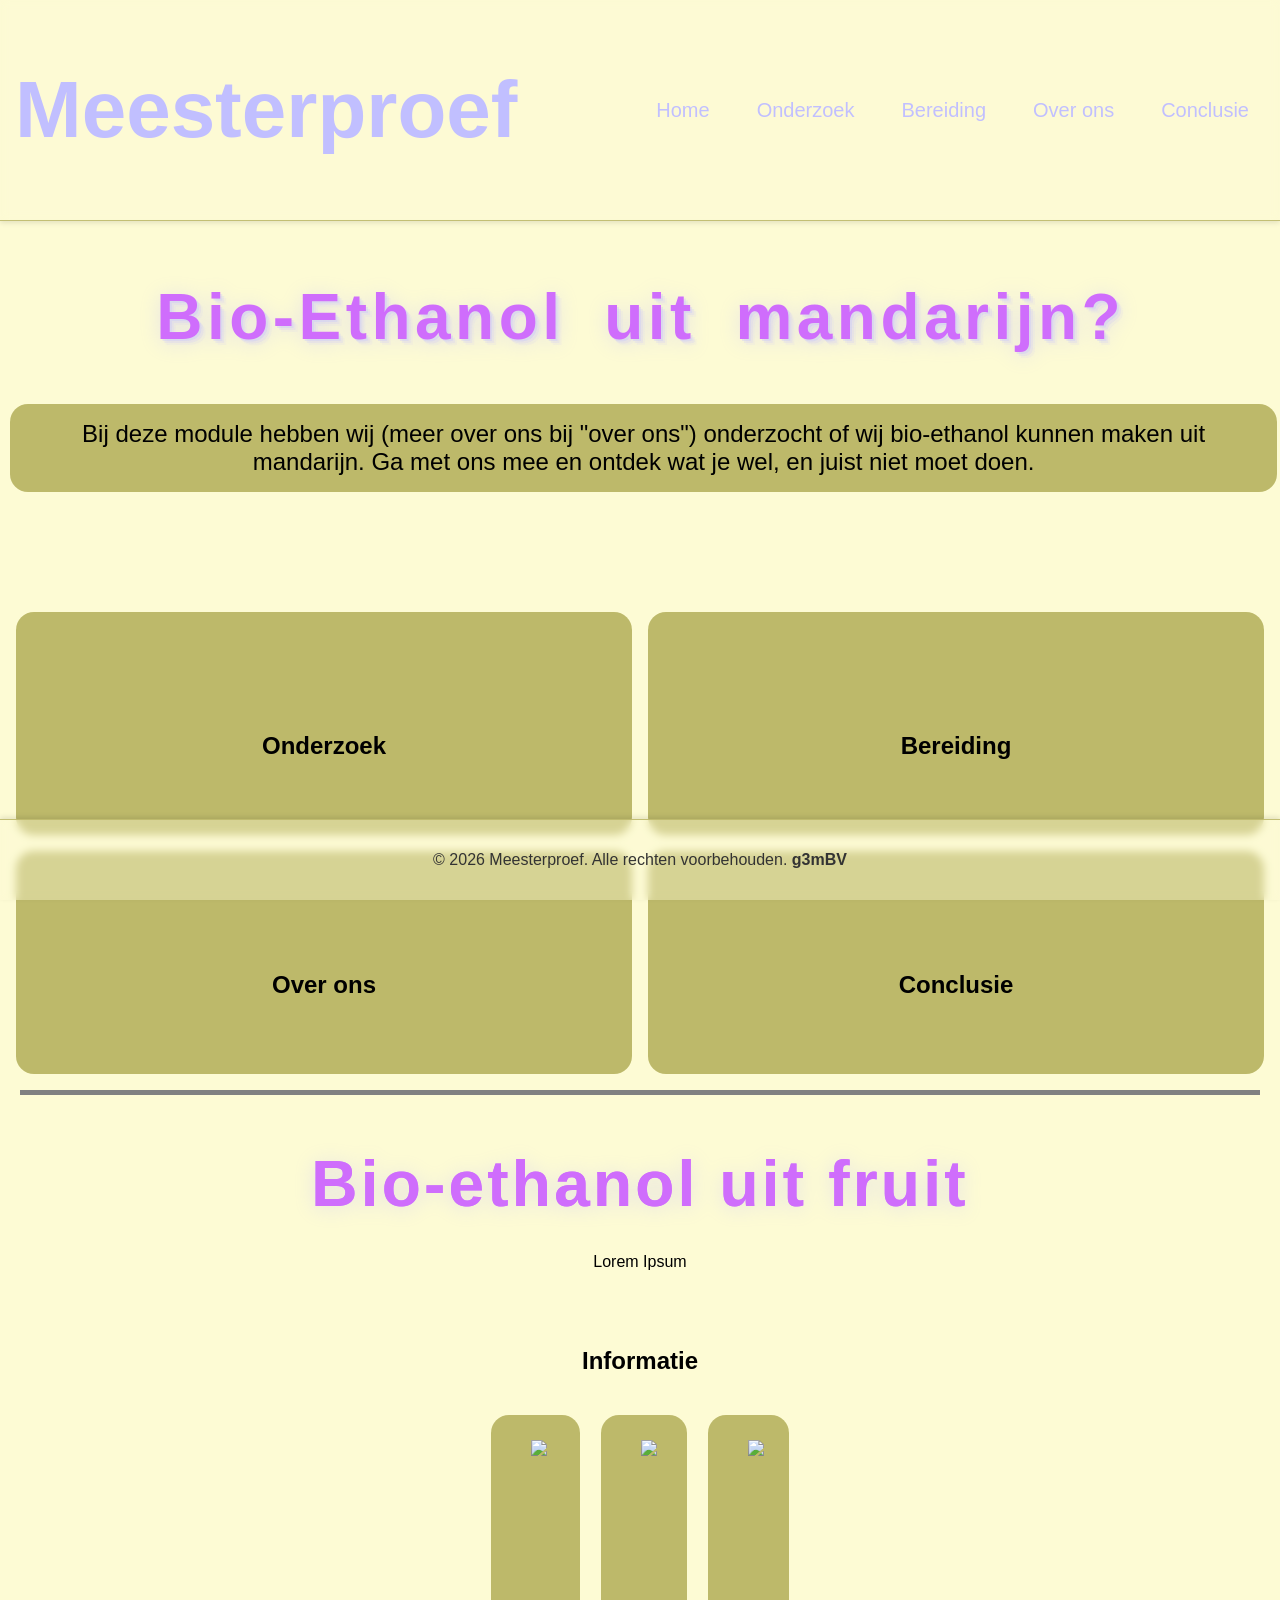
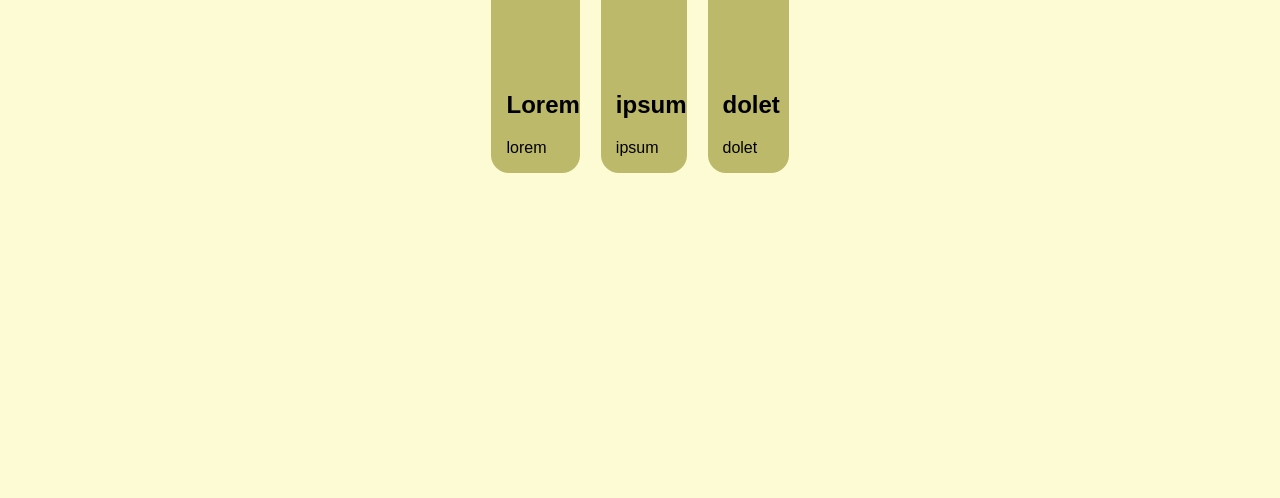
==== index.html @ 800bdf61 "new main page" ====
<!DOCTYPE html>
<html lang="nl">
<head>
    <meta charset="UTF-8">
    <meta http-equiv="X-UA-Compatible" content="IE=edge">
    <meta name="viewport" content="width=device-width, initial-scale=1.0">
    <link rel="stylesheet" href="stylesheet.css">
    <link rel="manifest" href="manifest.json">
    <title>Bio-ethanol uit mandarijn | Meesterproef</title>
    <meta name="description" content="Is het mogelijk om bio-ethanol te produceren uit mandarijnen? Bekijk ons onderzoek, het bereidingsproces en de conclusie van deze meesterproef.">
    <meta name="google-site-verification" content="dkpoxqX3U9dstRT2QyaaFXYJEp5-pPPV3NxngQa6ikA" />
</head>

<body>
    <nav class="bovenbalk">
      <a href="homepage.html" style="font-size: 5em; font-family: 'Playfair Display', sans-serif; " class="logo" >Meesterproef</a>
        <div class="nav-links">
          <a href="homepage.html" class="nav-item">Home</a>
          <a href="onderzoek.html" class="nav-item">Onderzoek</a>
          <a href="bereiding.html" class="nav-item">Bereiding</a>
          <a href="over-ons.html" class="nav-item">Over ons</a>
          <a href="conclusie.html" class="nav-item">Conclusie</a>
       </div>
    </nav>

    <script>
        window.addEventListener("scroll", function() {
            const bovenbalk = document.querySelector('.bovenbalk');
            const logo = document.querySelector('.logo');

            if (window.scrollY > 50) {
                bovenbalk.classList.add('ingekrompen');
                logo.style.fontSize = '3em';
            } else {
                bovenbalk.classList.remove('ingekrompen');
                logo.style.fontSize = '5em';
            }
        });
    </script>

    <h1 style="padding-top: 150px;">
        <span>B</span><span>i</span><span>o</span><span>-</span><span>E</span><span>t</span><span>h</span><span>a</span><span>n</span><span>o</span><span>l</span><span class="space"> </span><span>u</span><span>i</span><span>t</span><span class="space"> </span><span>m</span><span>a</span><span>n</span><span>d</span><span>a</span><span>r</span><span>i</span><span>j</span><span>n</span><span>?</span>
    </h1>

    <div class="squircle" style="margin-top: 50px;">
        Bij deze module hebben wij (meer over ons bij "over ons") onderzocht of wij bio-ethanol kunnen maken uit mandarijn. Ga met ons mee en ontdek wat je wel, en juist niet moet doen.
    </div>

<p>
        <br>
        <br>
        <br>
        <br>
</p>

    <div class="grid" >
        <a class="grid-item" href="onderzoek.html">
            <h2>Onderzoek</h2>
        </a>
        <a class="grid-item" href="bereiding.html">
            <h2>Bereiding</h2>
        </a>
        <a class="grid-item" href="over-ons.html">
            <h2>Over ons</h2>
        </a>
        <a class="grid-item" href="conclusie.html">
            <h2>Conclusie</h2>
        </a>
    </div>

    <div class="container" style="border-top-width: 5px; border-top-color: grey; border-top-style: solid;">
        <h1>Bio-ethanol uit fruit</h1>
        <p>Lorem Ipsum</p>
    </div>
    <div class="container">
        <h2>Informatie</h2>
    </div>
    <div class="container-informatie">
        <a class="informatie" href="#"><img src="https://picsum.photos/366/206">
        <h2>Lorem</h2>
        <p>lorem</p>
        </a>
        <a class="informatie" href="#"><img src="https://picsum.photos/368/206">
        <h2>ipsum</h2>
        <p>ipsum</p>
        </a>
        <a class="informatie" href="#"><img src="https://picsum.photos/367/206">
        <h2>dolet</h2>
        <p>dolet</p>
        </a>
    </div>

    <div class="onderbalk">
        <p>
            © 2026 Meesterproef. Alle rechten voorbehouden. <a href="mailto:diedj979@gmail.com">g3mBV</a>
        </p>
    </div>

    <script>
  // Zoek alle navigatielinks en het logo op
  const navLinks = document.querySelectorAll('.nav-item, .logo');
  const logo = document.querySelector('.logo');

  navLinks.forEach(link => {
    link.addEventListener('click', function(event) {
      // Haal de link (URL) op waar de bezoeker heen wil
      const doelLocatie = this.getAttribute('href');

      // Als de link ergens heen gaat (en geen lege '#' is)
      if (doelLocatie && doelLocatie !== '#') {
        // 1. Stop tijdelijk het direct doorsturen naar de volgende pagina
        event.preventDefault();

        // 2. Voeg de CSS-klasse toe waardoor het logo gaat draaien
        logo.classList.add('draai-logo');

        // 3. Wacht tot de animatie klaar is (600 milliseconden = 0.6s) en ga dan pas door
        setTimeout(() => {
          window.location.href = doelLocatie;
        }, 1000); 
      }
    });
  });
</script>

<script>
  if ('serviceWorker' in navigator) {
    window.addEventListener('load', () => {
      navigator.serviceWorker.register('/sw.js')
        .then(registration => {
          console.log('Service Worker geregistreerd met scope:', registration.scope);
        })
        .catch(error => {
          console.error('Service Worker registratie mislukt:', error);
        });
    }); // Het missende haakje ) is hier toegevoegd
  }
</script>

</body>
</html>
---- stylesheet.css ----
body {
  font-family: 'Playfair Display', sans-serif;
  background-color: #fdfbd4;
  color: #CF6DFC;
  margin: 0;
  padding: 0;
  height: 2000px;
  text-decoration: none;

  padding-top: 98px;

}

h2,
h3 {
    color: #000000;
}

p {
    color: #000000;
}

p :hover {
    color: #0a0a06;
}

.bovenbalk {
  display: flex;
  justify-content: space-between;
  align-items: center;
  height: 190px; /* Standaard hoogte */
  padding: 15px;
  box-shadow: 0 2px 5px rgba(0,0,0,0.1);

  position: fixed;
  top: 0;
  left: 0;
  right: 0;
  z-index: 1000;

  background-color: rgba(253, 251, 212, 0.40);
  backdrop-filter: blur(4px);

  border-bottom: 1px solid rgba(189, 185, 106, 0.9);
  color: #C1bFFF;
  
  transition: height 0.3s ease; 
}


.bovenbalk.ingekrompen {
  height: 120px;
}

.logo {
  font-weight: bold;
  font-size: 20px;
  text-decoration: none;
  color: #C1bFFF;
  display: inline-block;
  transition: transform 1s ease-out;
  transition: height 1s ease; 
}

.logo.draai-logo {
  transform: rotate(360deg) scale(0.9);
}

.nav-links {
  display: flex;
  gap: 15px;
}

.nav-item {
  text-decoration: none;
  color: #C1bFFF;
  padding: 8px 16px;
  border-radius: 4px;
  transition: background-color 0.9s ease-in-out, color 0.2s ease-out;
  font-size: 20px;
}

.nav-item:hover {
  background-color: #928feb;
  color: #ffffff;
}
@keyframes bounce-in {
  0% {
    transform: translateY(-100px) rotateY(90deg) rotateX(-20deg) scale(0.5);
    opacity: 0;
  }
  50% {
    transform: translateY(10px) rotateY(0deg) rotateX(0deg) scale(1);
  }
  70% {
    transform: translateY(-5px) rotateY(0deg) rotateX(0deg) scale(1);
  }
  100% {
    transform: translateY(0) rotateY(0deg) rotateX(0deg) scale(1);
    opacity: 1;
  }
}

h1 {
  display: flex;
  flex-wrap: wrap;
  justify-content: center;
  align-items: center;
  gap: 0.02em;
  font-size: 4em;
  font-weight: 800;
  letter-spacing: 0.05em;
  background: linear-gradient(135deg, #C1BFFF, #CF6DFC, #C1BFFF);
  -webkit-background-clip: text;
  -webkit-text-fill-color: opaque;
  background-clip: text;
  filter: drop-shadow(0 2px 10px rgba(193, 191, 255, 0.4));
  perspective: 1200px;
  margin: 2rem 0;
}

h1 span {
  display: inline-block;
  perspective: 1200px;
  transform-style: preserve-3d;
  /* Standaard geen animatie; activeer via body.h1-animate */
  animation: none;
  text-shadow: 
    2px 2px 0px rgba(193, 191, 255, 0.3),
    4px 4px 0px rgba(193, 191, 255, 0.2),
    6px 6px 0px rgba(193, 191, 255, 0.1);
}

/* Activeer de bounce-in animatie als de body de class `h1-animate` heeft */
body.h1-animate h1 span {
  animation: bounce-in 0.8s cubic-bezier(0.68, -0.55, 0.265, 1.55) forwards;
}

h1 span.space {
  min-width: 0.6em;
}

h1 span:nth-child(1) { animation-delay: 0.05s; }
h1 span:nth-child(2) { animation-delay: 0.1s; }
h1 span:nth-child(3) { animation-delay: 0.15s; }
h1 span:nth-child(4) { animation-delay: 0.2s; }
h1 span:nth-child(5) { animation-delay: 0.25s; }
h1 span:nth-child(6) { animation-delay: 0.3s; }
h1 span:nth-child(7) { animation-delay: 0.35s; }
h1 span:nth-child(8) { animation-delay: 0.4s; }
h1 span:nth-child(9) { animation-delay: 0.45s; }
h1 span:nth-child(10) { animation-delay: 0.5s; }
h1 span:nth-child(11) { animation-delay: 0.55s; }
h1 span:nth-child(12) { animation-delay: 0.6s; }
h1 span:nth-child(13) { animation-delay: 0.65s; }
h1 span:nth-child(14) { animation-delay: 0.7s; }
h1 span:nth-child(15) { animation-delay: 0.75s; }
h1 span:nth-child(16) { animation-delay: 0.8s; }
h1 span:nth-child(17) { animation-delay: 0.85s; }
h1 span:nth-child(18) { animation-delay: 0.9s; }
h1 span:nth-child(19) { animation-delay: 0.95s; }
h1 span:nth-child(20) { animation-delay: 1s; }
h1 span:nth-child(21) { animation-delay: 1.05s; }
h1 span:nth-child(22) { animation-delay: 1.1s; }
h1 span:nth-child(23) { animation-delay: 1.15s; }
h1 span:nth-child(24) { animation-delay: 1.2s; }
h1 span:nth-child(25) { animation-delay: 1.25s; }
h1 span:nth-child(26) { animation-delay: 1.3s; }

.grid {
  display: grid;
  grid-template-columns: minmax(100px, 1fr) minmax(100px, 1fr);
  gap: 1rem;
  width: 100%;
  box-sizing: border-box;
  padding: 1rem;
  align-items: start;
}

.grid-item {
  border-radius: 18px;
  aspect-ratio: 5 / 1;
  min-height: 0;
  overflow: hidden;
  display: column;
  align-items: center;
  justify-content: center;
  color: #000000;
  text-align: center;
  transition: transform 0.3s ease-out, box-shadow 0.3s ease-out, background-color 0.3s ease-out;
  box-shadow: 0 0 0 rgba(0, 0, 0, 0);
  transform: translateY(0) scale(1);
  position: relative;
  z-index: 1; 
  text-decoration: none #000000 0px;
  background-color: #Bdb96a;
  padding-top: 100px;
}

.container {
  max-width: 1140px;
  margin-top: 0px;
  margin-bottom: 0px;
  margin-left: auto;
  margin-right: auto;
  text-align: center;
}

.container-informatie {
  max-width: 1900px;
  margin-top: 0px;
  margin-bottom: 0px;
  margin-left: auto;
  margin-right: auto;
  display: flex;
  justify-content: center;
  flex-wrap: wrap;
  gap: 21px;
}

.informatie {
  width: auto;
  background-color: #Bdb96a;
  text-decoration: none;
  padding-left: 15px;
  transition: transform 0.3s ease-out, box-shadow 0.3s ease-out, background-color 0.3s ease-out;
  border-radius: 18px;
}

.informatie img {
  max-width: 366px;
  height: 206px;
  margin: 20px, auto;
  border-radius: 5px;
  display: block;
  padding: 25px;
}

.informatie:hover {
  transform: translateY(-10px) scale(1.05);
  box-shadow: 0 10px 20px #080202;
}

.grid-item:hover {
  background: #c0ba4f;
  transform: translateY(-10px) scale(1.05);
  box-shadow: 0 10px 20px #080202;
  z-index: 10; 
}

.squircle {
  width: 99%;
  height: auto;
  border-radius: 18px;
  border-color: rgb(255, 255, 255);
  border-width: 2px;
  border-style: thick;
  background-color: #Bdb96a;
  display: flex;
  align-items: center;
  justify-content: wrap;
  color: #000000;
  text-align: center;
  font-size: 24px;
  box-sizing: border-box;
  padding: 1rem;
  overflow: auto;
  transition: transform 0.3s ease-out, box-shadow 0.3s ease-out, background-color 0.3s ease-out;
  box-shadow: 0 0 0 rgba(0, 0, 0, 0);
  transform: translateY(0) scale(1);
  position: relative;
  z-index: 1;
  text-decoration: none;
  left: 10px;
}

.squircle:hover {
  background: #bbb659;
  transform: translateY(-8px) scale(1.04);
  box-shadow: 0 10px 20px #080202;
  z-index: 10;
}

.onderbalk {
  display: flex;
  justify-content: center;
  align-items: center;
  height: 40px;
  padding: 20px;
  box-shadow: 0 -2px 5px rgba(0,0,0,0.1);
  background-color: rgba(253, 251, 212, 0.40);
  backdrop-filter: blur(4px);
  border-top: 1px solid rgba(189, 185, 106, 0.9);
  left: 0px;
  right: 0px;
  z-index: 1000;
  border-top: 1px solid rgba(189, 185, 106, 0.9);
  bottom: 0;
  position: fixed;
}

.onderbalk p {
  margin: 0;
  color: #333333;
}

.onderbalk a {
  color: #333333;
  text-decoration: none;
  font-weight: bold;
  transition: color 0.2s ease-out;
}

.onderbalk a:hover {
  color: #C1BFFF;
}

.container {
  max-width: 1200px;
  margin: 0 auto;
  padding: 20px;
}

.lijst {
  width: 50%;
  height: auto;
  border-radius: 18px;
  border-color: rgb(255, 255, 255);
  border-width: 2px;
  border-style: thick;
  background-color: #Bdb96a;
  display: flex;
  align-items: center;
  justify-content: wrap;
  color: #000000;
  text-align: center;
  font-size: 24px;
  box-sizing: border-box;
  padding: 1rem;
  overflow: auto;
  transition: transform 0.3s ease-out, box-shadow 0.3s ease-out, background-color 0.3s ease-out;
  box-shadow: 0 0 0 rgba(0, 0, 0, 0);
  transform: translateY(0) scale(1);
  position: relative;
  z-index: 1;
  text-decoration: none;
  left: 10px;
  top: 50px;
}

.lijst:hover {
  background: #aaa658;
  transform: translateY(-8px) scale(1.04);
  box-shadow: 0 10px 20px #080202;
  z-index: 10;
}

.lijst-item {
  margin: 10px 0;
  padding: 10px;
  border-bottom: 1px solid #ccc;
}

.ingewikkelde-lijst {
  width: 40%;
  height: auto;
  border-radius: 18px;
  border-color: rgb(255, 255, 255);
  border-width: 2px;
  border-style: thick;
  background-color: #Bdb96a;
  display: flex;
  align-items: stretch;
  flex-wrap: wrap;
  color: #000000;
  text-align: center;
  font-size: 24px;
  box-sizing: border-box;
  overflow: auto;
  transition: transform 0.3s ease-out, box-shadow 0.3s ease-out, background-color 0.3s ease-out;
  box-shadow: 0 0 0 rgba(0, 0, 0, 0);
  transform: translateY(0) scale(1);
  position: relative;
  z-index: 1;
  text-decoration: none;
  left: 5%;
  top: 50px;
  right: 5%
}

.ingewikkelde-lijst:hover {
  background: #cec85e;
  transform: translateY(-8px) scale(1.04);
  box-shadow: 0 10px 20px #080202;
  z-index: 10;
}

.ingewikkelde-lijst-links {
  display: flex;
  flex-direction: column;
  align-items: stretch;
  width: 20%;
  box-sizing: border-box;
  border-right: 1px solid #cccccc;
  margin-bottom: 15px;
  margin-top: 10px;
}

.ingewikkelde-lijst-rechts {
  display: flex;
  flex-direction: column;
  align-items: stretch;
  width: 75%;
  box-sizing: border-box;
  margin-bottom: 15px;
  margin-top: 10px;
}

.ingewikkelde-lijst-wrapper {
  display: flex;
  flex-direction: row;
  align-items: stretch;
  gap: 10%;
}

.particle {
  position: absolute;
  width: 16px;
  height: 4px;
  background-color: #CF6DFC;
  border-radius: 40%;
  pointer-events: none;
  animation: explode 3s ease-out forwards;
}

@keyframes explode {
  0% {
    transform: translate(-50%, -50%) translate(0, 0) scale(1);
    opacity: 1;
  }
  100% {
    transform: translate(-50%, -50%) translate(var(--x), var(--y)) scale(1,05);
    opacity: 0;
  }
}
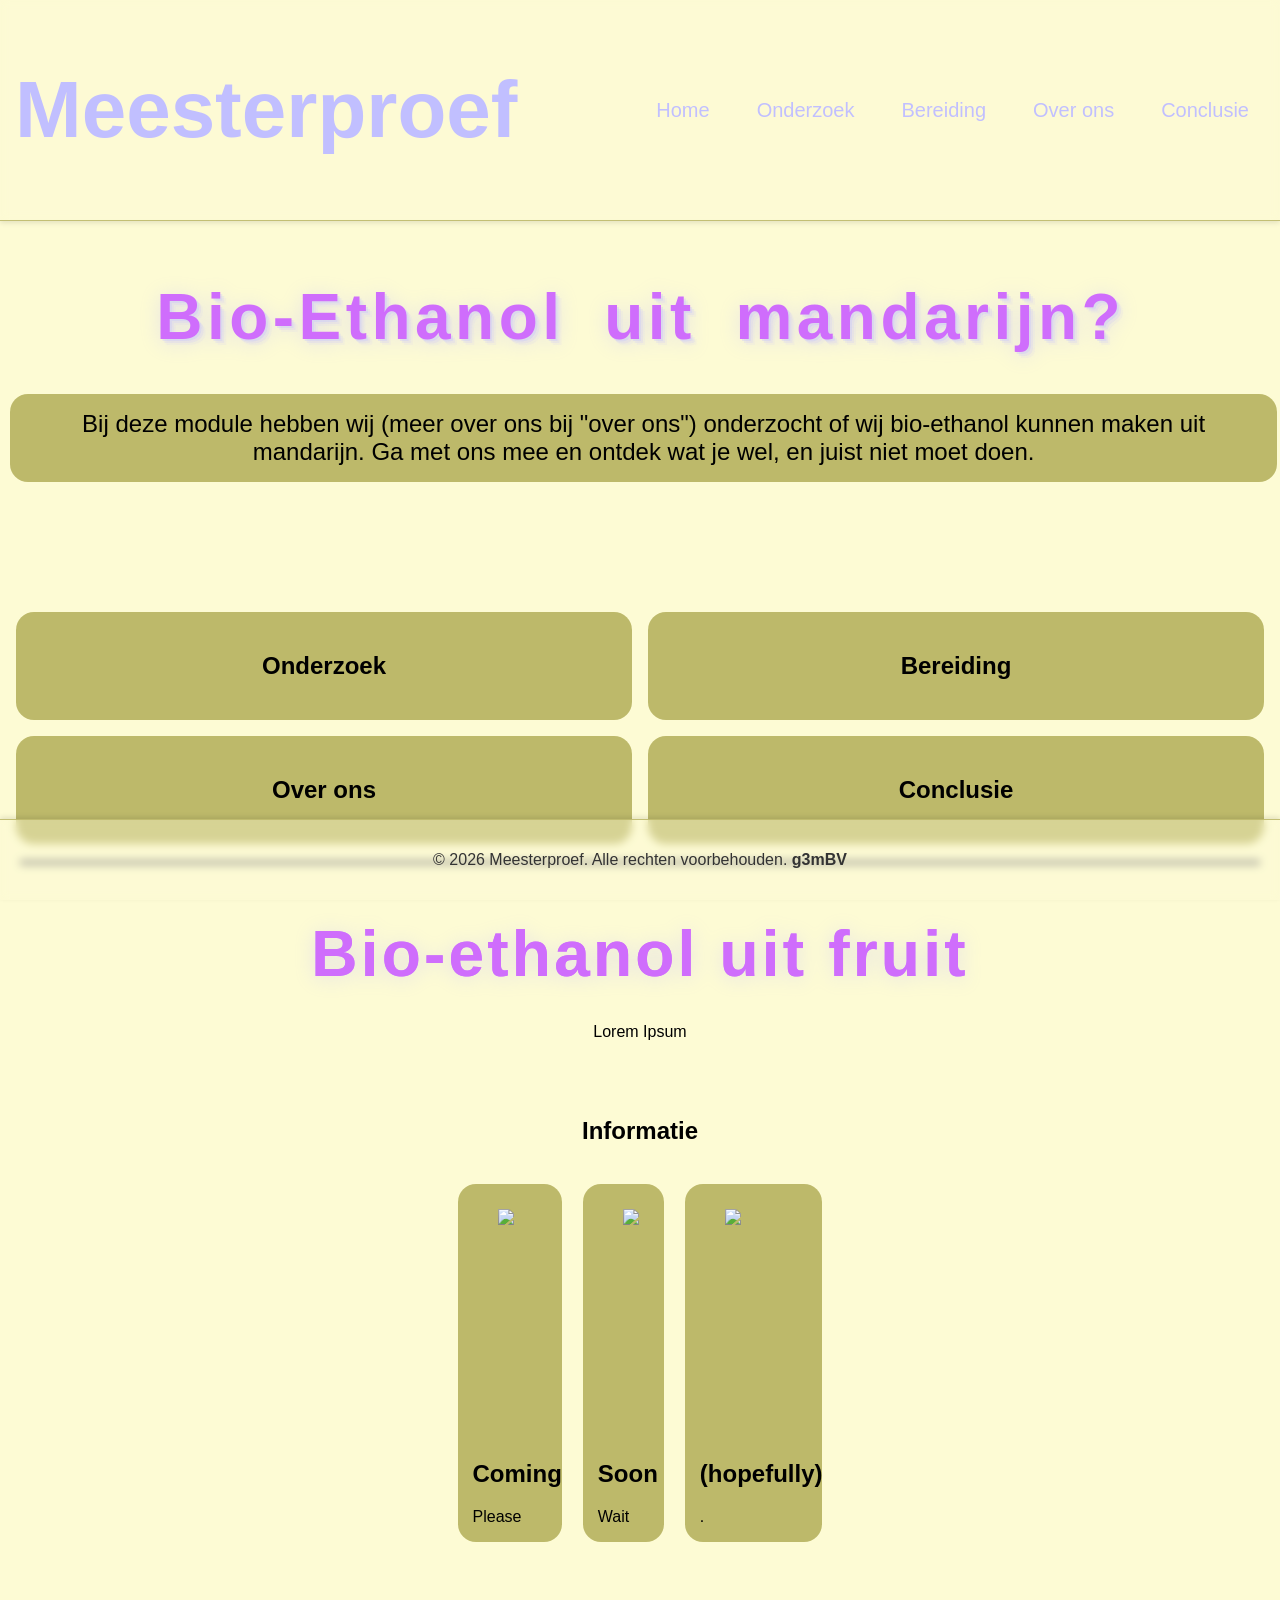
==== commit a65dbda4: "Added more text 25-6" ====
--- a/index.html
+++ b/index.html
@@ -1,141 +1,155 @@
-<!DOCTYPE html>
-<html lang="nl">
-<head>
-    <meta charset="UTF-8">
-    <meta http-equiv="X-UA-Compatible" content="IE=edge">
-    <meta name="viewport" content="width=device-width, initial-scale=1.0">
-    <link rel="stylesheet" href="stylesheet.css">
-    <link rel="manifest" href="manifest.json">
-    <title>Bio-ethanol uit mandarijn | Meesterproef</title>
-    <meta name="description" content="Is het mogelijk om bio-ethanol te produceren uit mandarijnen? Bekijk ons onderzoek, het bereidingsproces en de conclusie van deze meesterproef.">
-    <meta name="google-site-verification" content="dkpoxqX3U9dstRT2QyaaFXYJEp5-pPPV3NxngQa6ikA" />
-</head>
-
-<body>
-    <nav class="bovenbalk">
-      <a href="homepage.html" style="font-size: 5em; font-family: 'Playfair Display', sans-serif; " class="logo" >Meesterproef</a>
-        <div class="nav-links">
-          <a href="homepage.html" class="nav-item">Home</a>
-          <a href="onderzoek.html" class="nav-item">Onderzoek</a>
-          <a href="bereiding.html" class="nav-item">Bereiding</a>
-          <a href="over-ons.html" class="nav-item">Over ons</a>
-          <a href="conclusie.html" class="nav-item">Conclusie</a>
-       </div>
-    </nav>
-
-    <script>
-        window.addEventListener("scroll", function() {
-            const bovenbalk = document.querySelector('.bovenbalk');
-            const logo = document.querySelector('.logo');
-
-            if (window.scrollY > 50) {
-                bovenbalk.classList.add('ingekrompen');
-                logo.style.fontSize = '3em';
-            } else {
-                bovenbalk.classList.remove('ingekrompen');
-                logo.style.fontSize = '5em';
-            }
-        });
-    </script>
-
-    <h1 style="padding-top: 150px;">
-        <span>B</span><span>i</span><span>o</span><span>-</span><span>E</span><span>t</span><span>h</span><span>a</span><span>n</span><span>o</span><span>l</span><span class="space"> </span><span>u</span><span>i</span><span>t</span><span class="space"> </span><span>m</span><span>a</span><span>n</span><span>d</span><span>a</span><span>r</span><span>i</span><span>j</span><span>n</span><span>?</span>
-    </h1>
-
-    <div class="squircle" style="margin-top: 50px;">
-        Bij deze module hebben wij (meer over ons bij "over ons") onderzocht of wij bio-ethanol kunnen maken uit mandarijn. Ga met ons mee en ontdek wat je wel, en juist niet moet doen.
-    </div>
-
-<p>
-        <br>
-        <br>
-        <br>
-        <br>
-</p>
-
-    <div class="grid" >
-        <a class="grid-item" href="onderzoek.html">
-            <h2>Onderzoek</h2>
-        </a>
-        <a class="grid-item" href="bereiding.html">
-            <h2>Bereiding</h2>
-        </a>
-        <a class="grid-item" href="over-ons.html">
-            <h2>Over ons</h2>
-        </a>
-        <a class="grid-item" href="conclusie.html">
-            <h2>Conclusie</h2>
-        </a>
-    </div>
-
-    <div class="container" style="border-top-width: 5px; border-top-color: grey; border-top-style: solid;">
-        <h1>Bio-ethanol uit fruit</h1>
-        <p>Lorem Ipsum</p>
-    </div>
-    <div class="container">
-        <h2>Informatie</h2>
-    </div>
-    <div class="container-informatie">
-        <a class="informatie" href="#"><img src="https://picsum.photos/366/206">
-        <h2>Lorem</h2>
-        <p>lorem</p>
-        </a>
-        <a class="informatie" href="#"><img src="https://picsum.photos/368/206">
-        <h2>ipsum</h2>
-        <p>ipsum</p>
-        </a>
-        <a class="informatie" href="#"><img src="https://picsum.photos/367/206">
-        <h2>dolet</h2>
-        <p>dolet</p>
-        </a>
-    </div>
-
-    <div class="onderbalk">
-        <p>
-            © 2026 Meesterproef. Alle rechten voorbehouden. <a href="mailto:diedj979@gmail.com">g3mBV</a>
-        </p>
-    </div>
-
-    <script>
-  // Zoek alle navigatielinks en het logo op
-  const navLinks = document.querySelectorAll('.nav-item, .logo');
-  const logo = document.querySelector('.logo');
-
-  navLinks.forEach(link => {
-    link.addEventListener('click', function(event) {
-      // Haal de link (URL) op waar de bezoeker heen wil
-      const doelLocatie = this.getAttribute('href');
-
-      // Als de link ergens heen gaat (en geen lege '#' is)
-      if (doelLocatie && doelLocatie !== '#') {
-        // 1. Stop tijdelijk het direct doorsturen naar de volgende pagina
-        event.preventDefault();
-
-        // 2. Voeg de CSS-klasse toe waardoor het logo gaat draaien
-        logo.classList.add('draai-logo');
-
-        // 3. Wacht tot de animatie klaar is (600 milliseconden = 0.6s) en ga dan pas door
-        setTimeout(() => {
-          window.location.href = doelLocatie;
-        }, 1000); 
-      }
-    });
-  });
-</script>
-
-<script>
-  if ('serviceWorker' in navigator) {
-    window.addEventListener('load', () => {
-      navigator.serviceWorker.register('/sw.js')
-        .then(registration => {
-          console.log('Service Worker geregistreerd met scope:', registration.scope);
-        })
-        .catch(error => {
-          console.error('Service Worker registratie mislukt:', error);
-        });
-    }); // Het missende haakje ) is hier toegevoegd
-  }
-</script>
-
-</body>
-</html>
+<!DOCTYPE html>
+<html lang="nl">
+<head>
+  <meta charset="UTF-8">
+  <meta http-equiv="X-UA-Compatible" content="IE=edge">
+  <meta name="viewport" content="width=device-width, initial-scale=1.0">
+  <meta name="description" content="Homepagina van het bio-ethanol schoolproject. Ontdek ons onderzoek, de stappen van de bereiding, en de resultaten van bio-ethanol uit mandarijn.">
+  <meta name="keywords" content="bio-ethanol, mandarijn, schoolproject, meesterproef, chemie, experiment, onderzoek, resultaten, bereiding, over ons, conclusie, biobrandstof, fermentatie, gisting, veiligheid, laboratorium, datavisualisatie, projectpresentatie, duurzaamheid, proefopstelling">
+  <meta name="author" content="g3mBV">
+  <meta name="robots" content="index, follow">
+  <meta name="theme-color" content="#2ecc71">
+  <link rel="canonical" href="https://example.com/index.html">
+  <meta property="og:title" content="Home - Bio-ethanol Meesterproef | Mandarijn Experiment">
+  <meta property="og:description" content="Startpagina van ons bio-ethanol project met mandarijn: onderzoek, bereiding, resultaten en conclusies voor school.">
+  <meta property="og:type" content="website">
+  <meta property="og:url" content="https://example.com/index.html">
+  <meta property="og:site_name" content="Meesterproef">
+  <meta property="og:locale" content="nl_NL">
+  <meta name="twitter:card" content="summary_large_image">
+  <meta name="twitter:title" content="Home - Bio-ethanol Meesterproef | Mandarijn Experiment">
+  <meta name="twitter:description" content="Leer hoe wij bio-ethanol uit mandarijn maken. Bekijk onderzoek, bereiding, resultaten en teaminformatie.">
+  <link rel="stylesheet" href="stylesheet.css">
+  <link rel="icon" href="data:image/svg+xml,<svg xmlns=%22http://w3.org viewBox=%220 0 100 100%22><text y=%22.9em%22 font-size=%2290%22>🍊</text></svg>">
+  <title>Home - Bio-ethanol Meesterproef | Mandarijn Project</title>
+  <meta name="google-site-verification" content="dkpoxqX3U9dstRT2QyaaFXYJEp5-pPPV3NxngQa6ikA" />
+</head>
+
+<body>
+    <nav class="bovenbalk">
+      <a href="index.html" style="font-size: 5em; font-family: 'Playfair Display', sans-serif; " class="logo" >Meesterproef</a>
+        <div class="nav-links">
+          <a href="index.html" class="nav-item">Home</a>
+          <a href="onderzoek.html" class="nav-item">Onderzoek</a>
+          <a href="bereiding.html" class="nav-item">Bereiding</a>
+          <a href="over-ons.html" class="nav-item">Over ons</a>
+          <a href="resultaten.html" class="nav-item">Conclusie</a>
+       </div>
+    </nav>
+
+    <script>
+        window.addEventListener("scroll", function() {
+            const bovenbalk = document.querySelector('.bovenbalk');
+            const logo = document.querySelector('.logo');
+
+            if (window.scrollY > 50) {
+                bovenbalk.classList.add('ingekrompen');
+                logo.style.fontSize = '3em';
+            } else {
+                bovenbalk.classList.remove('ingekrompen');
+                logo.style.fontSize = '5em';
+            }
+        });
+    </script>
+
+    <h1 style="padding-top: 150px;">
+        <span>B</span><span>i</span><span>o</span><span>-</span><span>E</span><span>t</span><span>h</span><span>a</span><span>n</span><span>o</span><span>l</span><span class="space"> </span><span>u</span><span>i</span><span>t</span><span class="space"> </span><span>m</span><span>a</span><span>n</span><span>d</span><span>a</span><span>r</span><span>i</span><span>j</span><span>n</span><span>?</span>
+    </h1>
+
+    <div class="squircle" style="margin-top: 50px;">
+        Bij deze module hebben wij (meer over ons bij "over ons") onderzocht of wij bio-ethanol kunnen maken uit mandarijn. Ga met ons mee en ontdek wat je wel, en juist niet moet doen.
+    </div>
+
+<p>
+        <br>
+        <br>
+        <br>
+        <br>
+</p>
+
+    <div class="grid" >
+        <a class="grid-item" href="onderzoek.html">
+            <h2>Onderzoek</h2>
+        </a>
+        <a class="grid-item" href="bereiding.html">
+            <h2>Bereiding</h2>
+        </a>
+        <a class="grid-item" href="over-ons.html">
+            <h2>Over ons</h2>
+        </a>
+        <a class="grid-item" href="resultaten.html">
+            <h2>Conclusie</h2>
+        </a>
+    </div>
+
+    <div class="container" style="border-top-width: 5px; border-top-color: grey; border-top-style: solid;">
+        <h1>Bio-ethanol uit fruit</h1>
+        <p>Lorem Ipsum</p>
+    </div>
+    <div class="container">
+        <h2>Informatie</h2>
+    </div>
+    <div class="container-informatie">
+        <a class="informatie" href="#"><img src="https://picsum.photos/366/206">
+        <h2>Coming</h2>
+        <p>Please</p>
+        </a>
+        <a class="informatie" href="#"><img src="https://picsum.photos/368/206">
+        <h2>Soon</h2>
+        <p>Wait</p>
+        </a>
+        <a class="informatie" href="#"><img src="https://picsum.photos/367/206">
+        <h2>(hopefully)</h2>
+        <p>.</p>
+        </a>
+    </div>
+
+    <div class="onderbalk">
+        <p>
+            © 2026 Meesterproef. Alle rechten voorbehouden. <a href="mailto:diedj979@gmail.com">g3mBV</a>
+        </p>
+    </div>
+
+    <script>
+  // Zoek alle navigatielinks en het logo op
+  const navLinks = document.querySelectorAll('.nav-item, .logo');
+  const logo = document.querySelector('.logo');
+
+  navLinks.forEach(link => {
+    link.addEventListener('click', function(event) {
+      // Haal de link (URL) op waar de bezoeker heen wil
+      const doelLocatie = this.getAttribute('href');
+
+      // Als de link ergens heen gaat (en geen lege '#' is)
+      if (doelLocatie && doelLocatie !== '#') {
+        // 1. Stop tijdelijk het direct doorsturen naar de volgende pagina
+        event.preventDefault();
+
+        // 2. Voeg de CSS-klasse toe waardoor het logo gaat draaien
+        logo.classList.add('draai-logo');
+
+        // 3. Wacht tot de animatie klaar is (600 milliseconden = 0.6s) en ga dan pas door
+        setTimeout(() => {
+          window.location.href = doelLocatie;
+        }, 1000); 
+      }
+    });
+  });
+</script>
+
+<script>
+  if ('serviceWorker' in navigator) {
+    window.addEventListener('load', () => {
+      navigator.serviceWorker.register('/sw.js')
+        .then(registration => {
+          console.log('Service Worker geregistreerd met scope:', registration.scope);
+        })
+        .catch(error => {
+          console.error('Service Worker registratie mislukt:', error);
+        });
+    }); // Het missende haakje ) is hier toegevoegd
+  }
+</script>
+
+</body>
+</html>
--- a/stylesheet.css
+++ b/stylesheet.css
@@ -179,7 +179,8 @@
 
 .grid-item {
   border-radius: 18px;
-  aspect-ratio: 5 / 1;
+  height: auto;
+  width: auto;
   min-height: 0;
   overflow: hidden;
   display: column;
@@ -194,7 +195,14 @@
   z-index: 1; 
   text-decoration: none #000000 0px;
   background-color: #Bdb96a;
-  padding-top: 100px;
+  padding-top: 20px;
+  padding-bottom: 20px;
+}
+
+.grid-item h3 {
+  padding: 20px; 
+  border-bottom: 80, solid, grey;
+  padding-bottom: 20px;
 }
 
 .container {
@@ -272,6 +280,7 @@
   z-index: 1;
   text-decoration: none;
   left: 10px;
+  bottom: 10px;
 }
 
 .squircle:hover {
@@ -362,7 +371,7 @@
 }
 
 .ingewikkelde-lijst {
-  width: 40%;
+  width: 90%;
   height: auto;
   border-radius: 18px;
   border-color: rgb(255, 255, 255);
@@ -383,9 +392,8 @@
   position: relative;
   z-index: 1;
   text-decoration: none;
-  left: 5%;
+  margin: 2.5% 5%;
   top: 50px;
-  right: 5%
 }
 
 .ingewikkelde-lijst:hover {
@@ -418,7 +426,7 @@
 
 .ingewikkelde-lijst-wrapper {
   display: flex;
-  flex-direction: row;
+  flex-direction: column;
   align-items: stretch;
   gap: 10%;
 }
@@ -444,3 +452,83 @@
   }
 }
 
+@media print {
+.bovenbalk, .onderbalk, .nav-links { display: none; }
+  body { font-size: 12pt; line-height: 1.5; color: #000; }
+  h1, h2, h3 { page-break-after: avoid; }
+  .grid { display: block; }
+  .grid-item { page-break-inside: avoid; margin-bottom: 20pt; }
+  a { text-decoration: underline; }
+  .print-hidden { display: none; }
+  canvas { max-width: 100%; }
+} 
+.print-download-bar {
+  text-align: center;
+  padding: 20px;
+  background: #ecf0f1;
+  border-radius: 8px;
+  margin: 20px auto;
+  max-width: 600px;
+}
+.print-download-bar button {
+  background: #2ecc71;
+  color: white;
+  border: none;
+  padding: 12px 24px;
+  margin: 0 10px;
+  border-radius: 5px;
+  cursor: pointer;
+  font-size: 16px;
+  transition: background 0.3s;
+}
+.print-download-bar button:hover {
+  background: #27ae60;
+}
+.print-download-bar button.print-btn {
+  background: #3498db;
+}
+.print-download-bar button.print-btn:hover {
+  background: #2980b9;
+}
+
+
+.onderzoek {
+  background-color: #Bdb96a;
+  border: 2px solid #ffffff;
+  border-radius: 18px;
+  padding: 25px;
+  margin: 30px auto;
+  max-width: 90%;
+  color: #000000;
+  box-sizing: border-box;
+  text-align: left;
+  box-shadow: 0 4px 10px rgba(0, 0, 0, 0.05);
+  transition: transform 0.3s ease-out, box-shadow 0.3s ease-out;
+}
+
+/* Hover-effect dat subtiel meebeweegt met de rest van je site */
+.onderzoek:hover {
+  transform: translateY(-5px);
+  box-shadow: 0 10px 20px #080202;
+}
+
+
+.onderzoek h3 {
+  color: #000000;
+  margin-top: 0;
+  border-bottom: 2px solid rgba(255, 255, 255, 0.5);
+  padding-bottom: 10px;
+  font-size: 24px;
+}
+
+
+.onderzoek .formule {
+  background-color: rgba(253, 251, 212, 0.7);
+  border-left: 5px solid #CF6DFC;
+  border-radius: 6px;
+  padding: 15px;
+  font-family: monospace;
+  font-size: 1.1em;
+  margin: 20px 0;
+  color: #000000;
+}
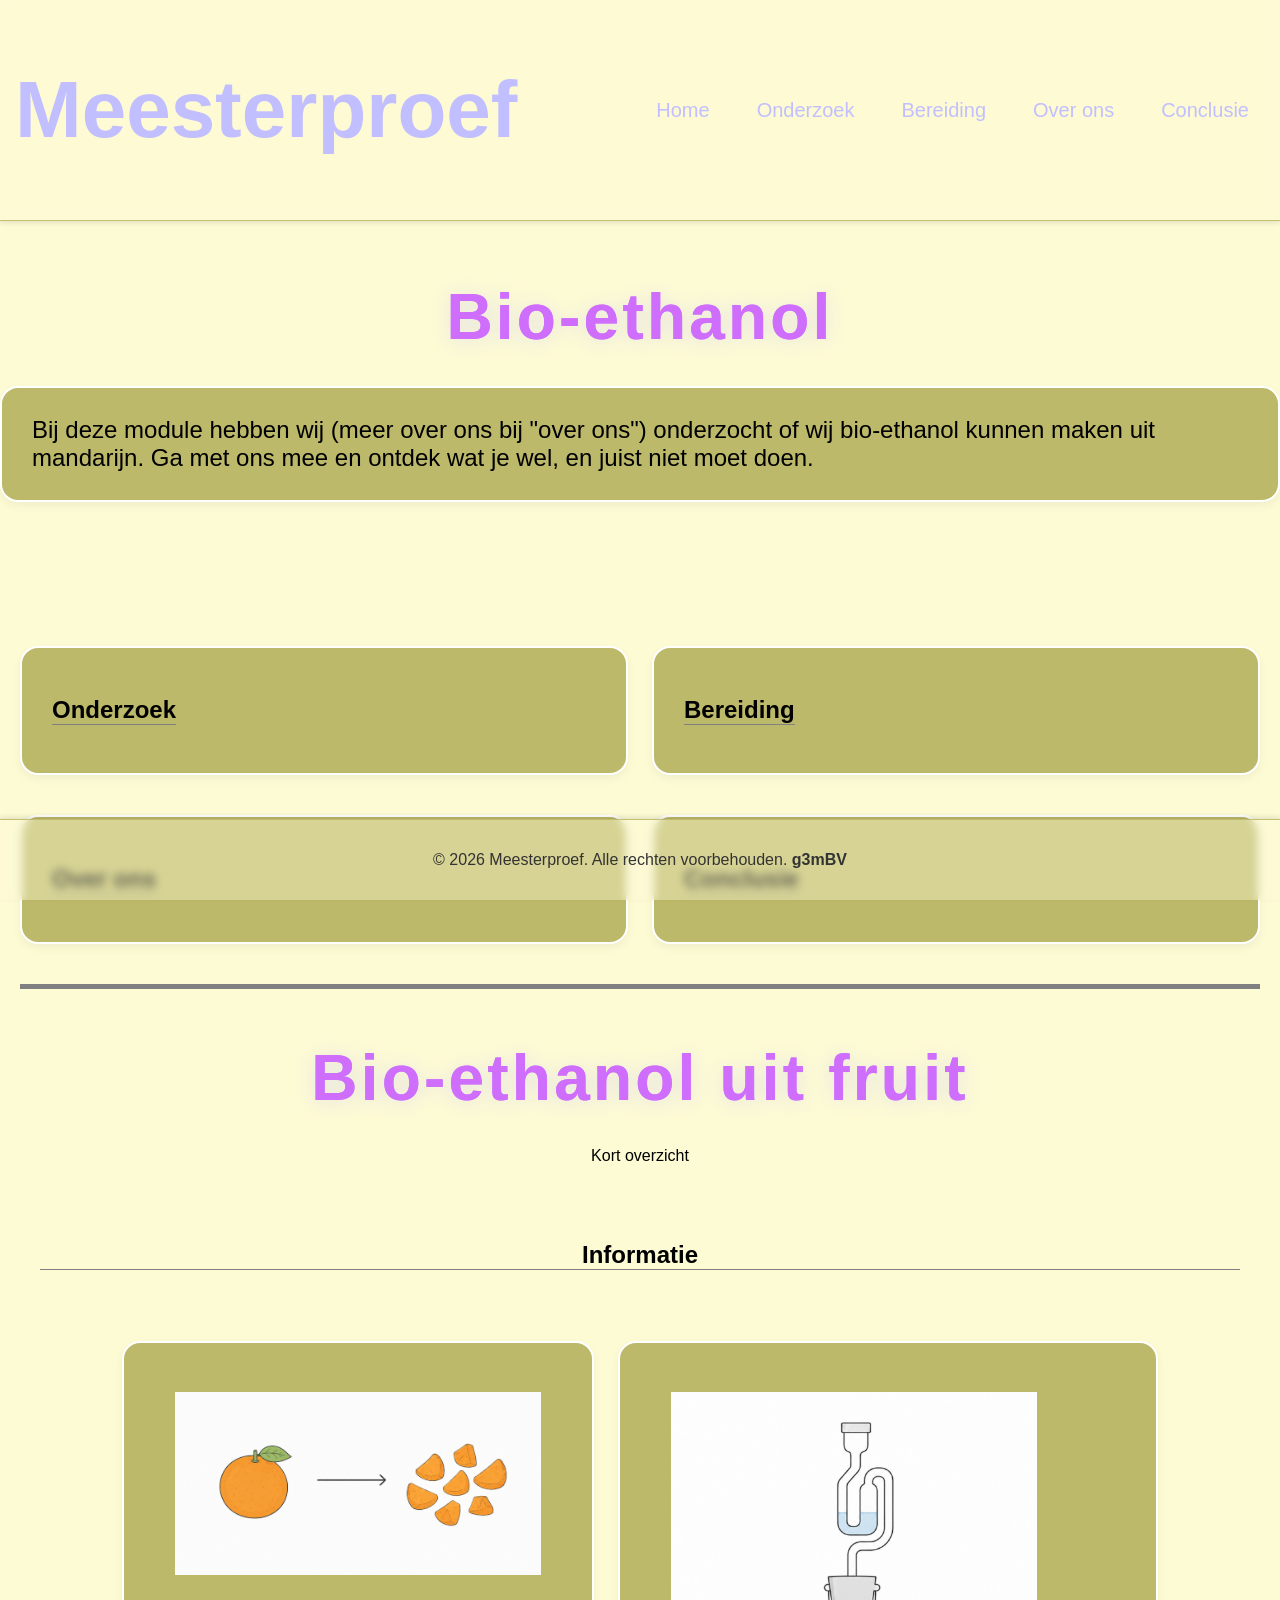
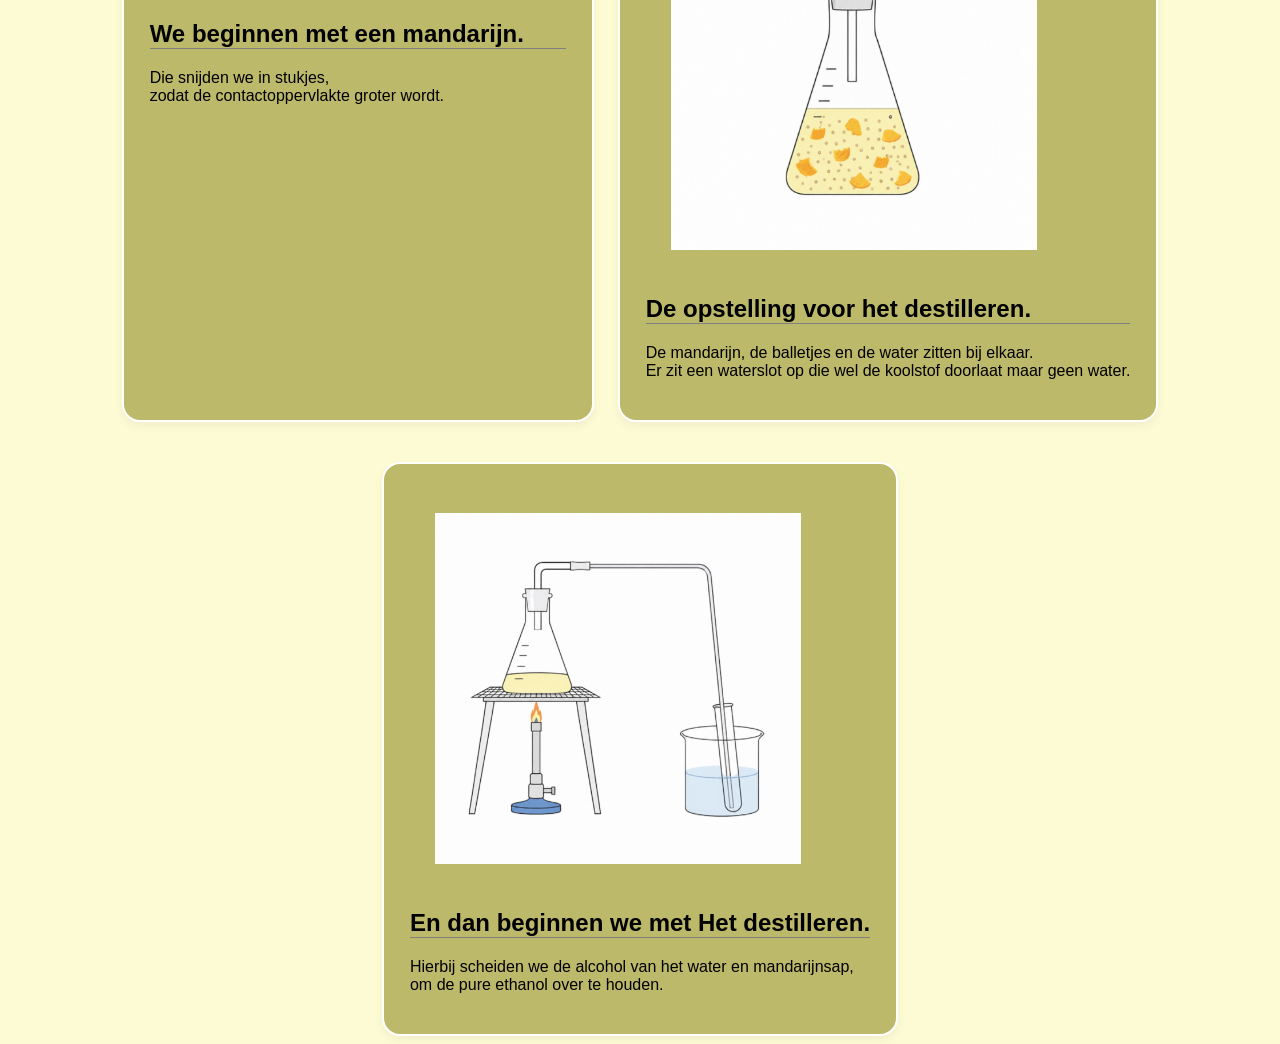
==== commit d7f5b9f6: "Merge pull request #3 from Meesterproef/Final_version Final version" ====
--- a/index.html
+++ b/index.html
@@ -9,11 +9,11 @@
   <meta name="author" content="g3mBV">
   <meta name="robots" content="index, follow">
   <meta name="theme-color" content="#2ecc71">
-  <link rel="canonical" href="https://example.com/index.html">
+  <link rel="canonical" href="https://meesterproef.github.io/index.html">
   <meta property="og:title" content="Home - Bio-ethanol Meesterproef | Mandarijn Experiment">
   <meta property="og:description" content="Startpagina van ons bio-ethanol project met mandarijn: onderzoek, bereiding, resultaten en conclusies voor school.">
   <meta property="og:type" content="website">
-  <meta property="og:url" content="https://example.com/index.html">
+  <meta property="og:url" content="https://meesterproef.github.io/index.html">
   <meta property="og:site_name" content="Meesterproef">
   <meta property="og:locale" content="nl_NL">
   <meta name="twitter:card" content="summary_large_image">
@@ -25,7 +25,7 @@
   <meta name="google-site-verification" content="dkpoxqX3U9dstRT2QyaaFXYJEp5-pPPV3NxngQa6ikA" />
 </head>
 
-<body>
+<body height=2000px>
     <nav class="bovenbalk">
       <a href="index.html" style="font-size: 5em; font-family: 'Playfair Display', sans-serif; " class="logo" >Meesterproef</a>
         <div class="nav-links">
@@ -53,11 +53,11 @@
     </script>
 
     <h1 style="padding-top: 150px;">
-        <span>B</span><span>i</span><span>o</span><span>-</span><span>E</span><span>t</span><span>h</span><span>a</span><span>n</span><span>o</span><span>l</span><span class="space"> </span><span>u</span><span>i</span><span>t</span><span class="space"> </span><span>m</span><span>a</span><span>n</span><span>d</span><span>a</span><span>r</span><span>i</span><span>j</span><span>n</span><span>?</span>
+      Bio-ethanol    
     </h1>
 
-    <div class="squircle" style="margin-top: 50px;">
-        Bij deze module hebben wij (meer over ons bij "over ons") onderzocht of wij bio-ethanol kunnen maken uit mandarijn. Ga met ons mee en ontdek wat je wel, en juist niet moet doen.
+    <div class="squircle">
+      Bij deze module hebben wij (meer over ons bij "over ons") onderzocht of wij bio-ethanol kunnen maken uit mandarijn. Ga met ons mee en ontdek wat je wel, en juist niet moet doen.
     </div>
 
 <p>
@@ -84,23 +84,23 @@
 
     <div class="container" style="border-top-width: 5px; border-top-color: grey; border-top-style: solid;">
         <h1>Bio-ethanol uit fruit</h1>
-        <p>Lorem Ipsum</p>
+        <p>Kort overzicht</p>
     </div>
     <div class="container">
         <h2>Informatie</h2>
     </div>
     <div class="container-informatie">
-        <a class="informatie" href="#"><img src="https://picsum.photos/366/206">
-        <h2>Coming</h2>
-        <p>Please</p>
+        <a class="informatie" href="#"><img src="mandarijn.png">
+        <h2>We beginnen met een mandarijn.</h2>
+        <p>Die snijden we in stukjes, <br> zodat de contactoppervlakte groter wordt.</p>
         </a>
-        <a class="informatie" href="#"><img src="https://picsum.photos/368/206">
-        <h2>Soon</h2>
-        <p>Wait</p>
+        <a class="informatie" href="#"><img src="spul.png">
+        <h2>De opstelling voor het destilleren.</h2>
+        <p>De mandarijn, de balletjes en de water zitten bij elkaar. <br> Er zit een waterslot op die wel de koolstof doorlaat maar geen water.</p>
         </a>
-        <a class="informatie" href="#"><img src="https://picsum.photos/367/206">
-        <h2>(hopefully)</h2>
-        <p>.</p>
+        <a class="informatie" href="#"><img src="opstelling.png">
+        <h2>En dan beginnen we met Het destilleren.</h2>
+        <p>Hierbij scheiden we de alcohol van het water en mandarijnsap, <br> om de pure ethanol over te houden.</p>
         </a>
     </div>
 
--- a/stylesheet.css
+++ b/stylesheet.css
@@ -11,10 +11,20 @@
 
 }
 
-h2,
+h2 {
+  color: #000000;
+  border-bottom: 1px solid grey;
+}
+
 h3 {
-    color: #000000;
-}
+  color: #000000;
+  margin-top: 0;
+  border-bottom: 2px solid rgba(255, 255, 255, 0.5);
+  padding-bottom: 10px;
+  font-size: 24px; 
+}
+
+
 
 p {
     color: #000000;
@@ -170,82 +180,85 @@
 .grid {
   display: grid;
   grid-template-columns: minmax(100px, 1fr) minmax(100px, 1fr);
-  gap: 1rem;
+  gap: 1.5rem;
   width: 100%;
   box-sizing: border-box;
-  padding: 1rem;
+  padding: 1.5rem 1.25rem 2rem;
   align-items: start;
 }
 
 .grid-item {
+  background-color: #Bdb96a;
+  border: 2px solid #ffffff;
   border-radius: 18px;
-  height: auto;
-  width: auto;
+  padding: 28px 30px;
+  margin: 0.5rem 0;
+  color: #000000;
+  box-sizing: border-box;
+  text-align: left;
+  box-shadow: 0 4px 10px rgba(0, 0, 0, 0.05);
+  transition: transform 0.3s ease-out, box-shadow 0.3s ease-out;
+  display: flex;
+  flex-direction: column;
+  align-items: flex-start;
+  justify-content: flex-start;
+  text-decoration: none;
+  position: relative;
+  z-index: 1;
   min-height: 0;
   overflow: hidden;
-  display: column;
-  align-items: center;
-  justify-content: center;
-  color: #000000;
-  text-align: center;
-  transition: transform 0.3s ease-out, box-shadow 0.3s ease-out, background-color 0.3s ease-out;
-  box-shadow: 0 0 0 rgba(0, 0, 0, 0);
-  transform: translateY(0) scale(1);
-  position: relative;
-  z-index: 1; 
-  text-decoration: none #000000 0px;
-  background-color: #Bdb96a;
-  padding-top: 20px;
-  padding-bottom: 20px;
 }
 
 .grid-item h3 {
-  padding: 20px; 
-  border-bottom: 80, solid, grey;
-  padding-bottom: 20px;
+  color: #000000;
+  margin-top: 0;
+  border-bottom: 2px solid rgba(255, 255, 255, 0.5);
+  padding-bottom: 10px;
+  font-size: 24px;
 }
 
 .container {
   max-width: 1140px;
-  margin-top: 0px;
-  margin-bottom: 0px;
-  margin-left: auto;
-  margin-right: auto;
+  margin: 1.5rem auto;
+  padding: 1.25rem 1.5rem;
   text-align: center;
 }
 
 .container-informatie {
   max-width: 1900px;
-  margin-top: 0px;
-  margin-bottom: 0px;
-  margin-left: auto;
-  margin-right: auto;
+  margin: 1.5rem auto 2rem;
   display: flex;
   justify-content: center;
   flex-wrap: wrap;
-  gap: 21px;
+  gap: 24px;
+  padding: 0 1rem;
 }
 
 .informatie {
   width: auto;
+  height: auto;
   background-color: #Bdb96a;
-  text-decoration: none;
-  padding-left: 15px;
-  transition: transform 0.3s ease-out, box-shadow 0.3s ease-out, background-color 0.3s ease-out;
+  border: 2px solid #ffffff;
   border-radius: 18px;
+  text-decoration: none;
+  padding: 24px 26px;
+  margin: 0.5rem 0;
+  box-sizing: border-box;
+  transition: transform 0.3s ease-out, box-shadow 0.3s ease-out;
+  box-shadow: 0 4px 10px rgba(0, 0, 0, 0.05);
 }
 
 .informatie img {
-  max-width: 366px;
-  height: 206px;
+  width: 366px;
+  height: auto;
   margin: 20px, auto;
-  border-radius: 5px;
+  border-radius: 10px;
   display: block;
   padding: 25px;
 }
 
 .informatie:hover {
-  transform: translateY(-10px) scale(1.05);
+  transform: translateY(-5px);
   box-shadow: 0 10px 20px #080202;
 }
 
@@ -257,35 +270,32 @@
 }
 
 .squircle {
-  width: 99%;
+  width: 100%;
   height: auto;
+  background-color: #Bdb96a;
+  border: 2px solid #ffffff;
   border-radius: 18px;
-  border-color: rgb(255, 255, 255);
-  border-width: 2px;
-  border-style: thick;
-  background-color: #Bdb96a;
-  display: flex;
-  align-items: center;
-  justify-content: wrap;
-  color: #000000;
-  text-align: center;
+  margin: 1rem 0 1.5rem;
+  display: flex;
+  align-items: flex-start;
+  justify-content: flex-start;
+  flex-wrap: wrap;
+  color: #000000;
+  text-align: left;
   font-size: 24px;
   box-sizing: border-box;
-  padding: 1rem;
+  padding: 28px 30px;
   overflow: auto;
-  transition: transform 0.3s ease-out, box-shadow 0.3s ease-out, background-color 0.3s ease-out;
-  box-shadow: 0 0 0 rgba(0, 0, 0, 0);
+  transition: transform 0.3s ease-out, box-shadow 0.3s ease-out;
+  box-shadow: 0 4px 10px rgba(0, 0, 0, 0.05);
   transform: translateY(0) scale(1);
   position: relative;
   z-index: 1;
   text-decoration: none;
-  left: 10px;
-  bottom: 10px;
 }
 
 .squircle:hover {
-  background: #bbb659;
-  transform: translateY(-8px) scale(1.04);
+  transform: translateY(-5px);
   box-shadow: 0 10px 20px #080202;
   z-index: 10;
 }
@@ -330,25 +340,28 @@
   padding: 20px;
 }
 
+.container,
+.container-informatie {
+  background: transparent;
+}
+
 .lijst {
   width: 50%;
   height: auto;
+  background-color: #Bdb96a;
+  border: 2px solid #ffffff;
   border-radius: 18px;
-  border-color: rgb(255, 255, 255);
-  border-width: 2px;
-  border-style: thick;
-  background-color: #Bdb96a;
   display: flex;
   align-items: center;
-  justify-content: wrap;
-  color: #000000;
-  text-align: center;
+  justify-content: flex-start;
+  color: #000000;
+  text-align: left;
   font-size: 24px;
   box-sizing: border-box;
-  padding: 1rem;
+  padding: 28px 30px;
   overflow: auto;
-  transition: transform 0.3s ease-out, box-shadow 0.3s ease-out, background-color 0.3s ease-out;
-  box-shadow: 0 0 0 rgba(0, 0, 0, 0);
+  transition: transform 0.3s ease-out, box-shadow 0.3s ease-out;
+  box-shadow: 0 4px 10px rgba(0, 0, 0, 0.05);
   transform: translateY(0) scale(1);
   position: relative;
   z-index: 1;
@@ -358,8 +371,7 @@
 }
 
 .lijst:hover {
-  background: #aaa658;
-  transform: translateY(-8px) scale(1.04);
+  transform: translateY(-5px);
   box-shadow: 0 10px 20px #080202;
   z-index: 10;
 }
@@ -513,15 +525,6 @@
 }
 
 
-.onderzoek h3 {
-  color: #000000;
-  margin-top: 0;
-  border-bottom: 2px solid rgba(255, 255, 255, 0.5);
-  padding-bottom: 10px;
-  font-size: 24px;
-}
-
-
 .onderzoek .formule {
   background-color: rgba(253, 251, 212, 0.7);
   border-left: 5px solid #CF6DFC;
@@ -531,4 +534,19 @@
   font-size: 1.1em;
   margin: 20px 0;
   color: #000000;
+}
+
+.simpele-lijst {
+  box-shadow: 0 4px 10px rgba(0, 0, 0, 0.05);
+  border-color: rgb(255, 255, 255);
+  border-width: 2px;
+  border-style: thick;
+}
+
+.simpele-lijst-item {
+  padding: 10px;
+  border-bottom: 2px solid grey darkblue;
+  border-radius: 5px;
+  font-style: oblique;
+  font-size: medium;
 }
